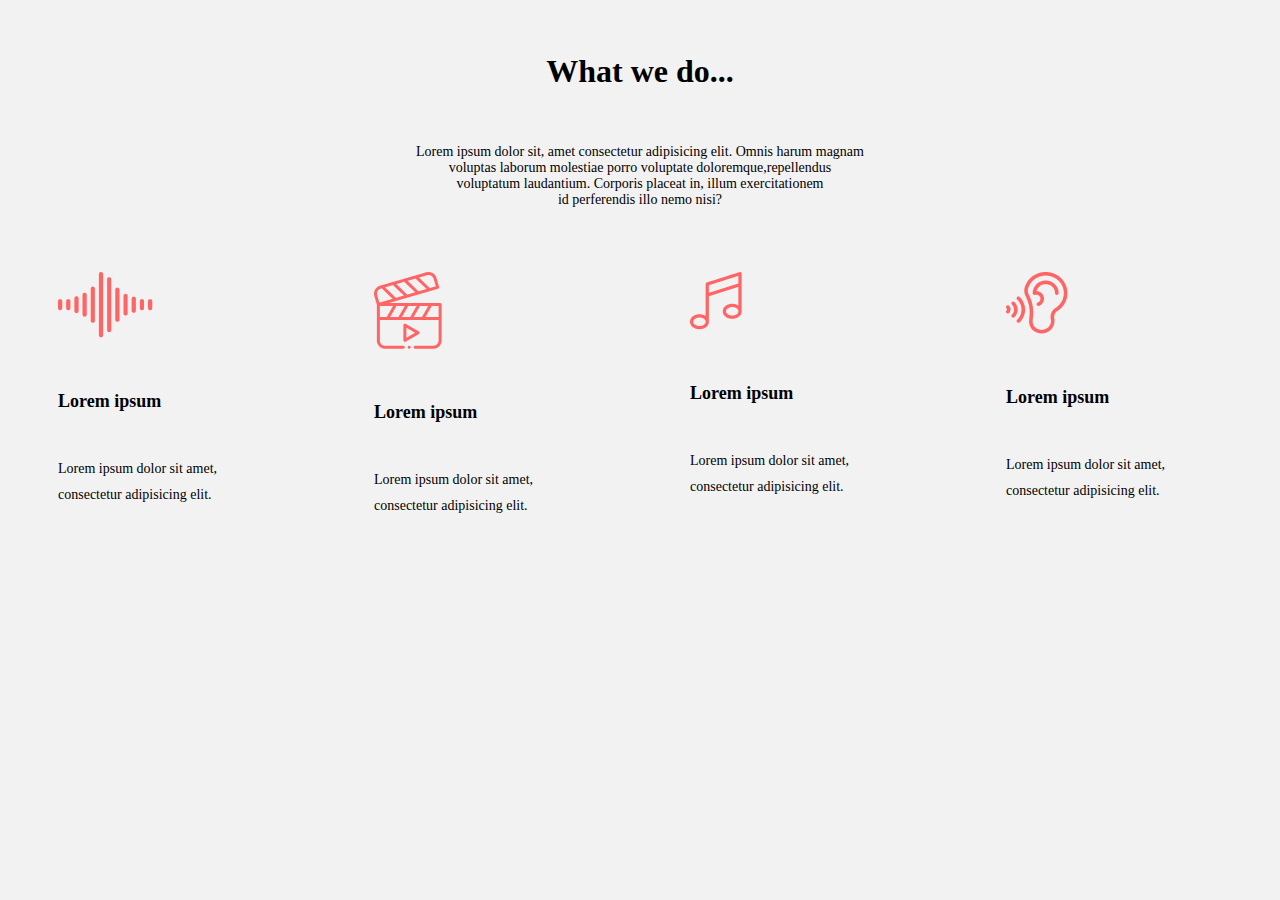
==== headphones/1-index.html @ b89bd81b "update changes" ====
<!DOCTYPE html>
<html lang="en">
<head>
    <meta charset="UTF-8">
    <meta name="viewport" content="width=device-width, initial-scale=1.0">
    <title>Document</title>  
    <link href="1-styles.css" rel="stylesheet">
</head>
<body>
    <main>
        <section>
            <div class="music">
                <h5>What we do...</h5>
                <p>Lorem ipsum dolor sit, amet consectetur adipisicing elit. Omnis harum magnam<br> voluptas laborum molestiae porro voluptate doloremque,repellendus<br> voluptatum laudantium. Corporis placeat in, illum exercitationem<br> id perferendis illo nemo nisi?</p>
            </div>
            <div class="video">
                <div class="sound" >
                    <img src="sound-frecuency.png" alt="sound">
                    <h6>Lorem ipsum</h6>
                    <p>Lorem ipsum dolor sit amet,<br> consectetur adipisicing elit.</p>
                </div>
                <div class="sound">
                    <img src="video.png" alt="video">
                    <h6>Lorem ipsum</h6>
                    <p>Lorem ipsum dolor sit amet,<br> consectetur adipisicing elit.</p>
                </div>
                <div class="sound">
                    <img src="music.png" alt="music">
                    <h6>Lorem ipsum</h6>
                    <p>Lorem ipsum dolor sit amet,<br> consectetur adipisicing elit.</p>
                </div>
                <div class="sound">
                    <img src="hearing.png" alt="hearing">
                    <h6>Lorem ipsum</h6>
                    <p>Lorem ipsum dolor sit amet,<br> consectetur adipisicing elit.</p>
                </div>
            </div>
        </section>
    </main>
</body>
</htm>
---- headphones/1-styles.css ----
body {
    background-color: #f2f2f2;
}
.music {
    justify-content: center;
    text-align: center;
}
.video {
    display: flex;
}
.sound {
    flex: auto;
    justify-content: center;
    align-items: center;
    line-height: 26px;
    padding: 50px;
}
h5 {
    font-family: source sans pro;
    font-size: 32px;
    font-weight: bold;
}
h6 {
    font-family: source sans pro;
    font-size: 18px;
    font-weight: bold;
}
p {
    font-family: source sans pro;
    font-size: 14px;
    font-weight: normal;
}
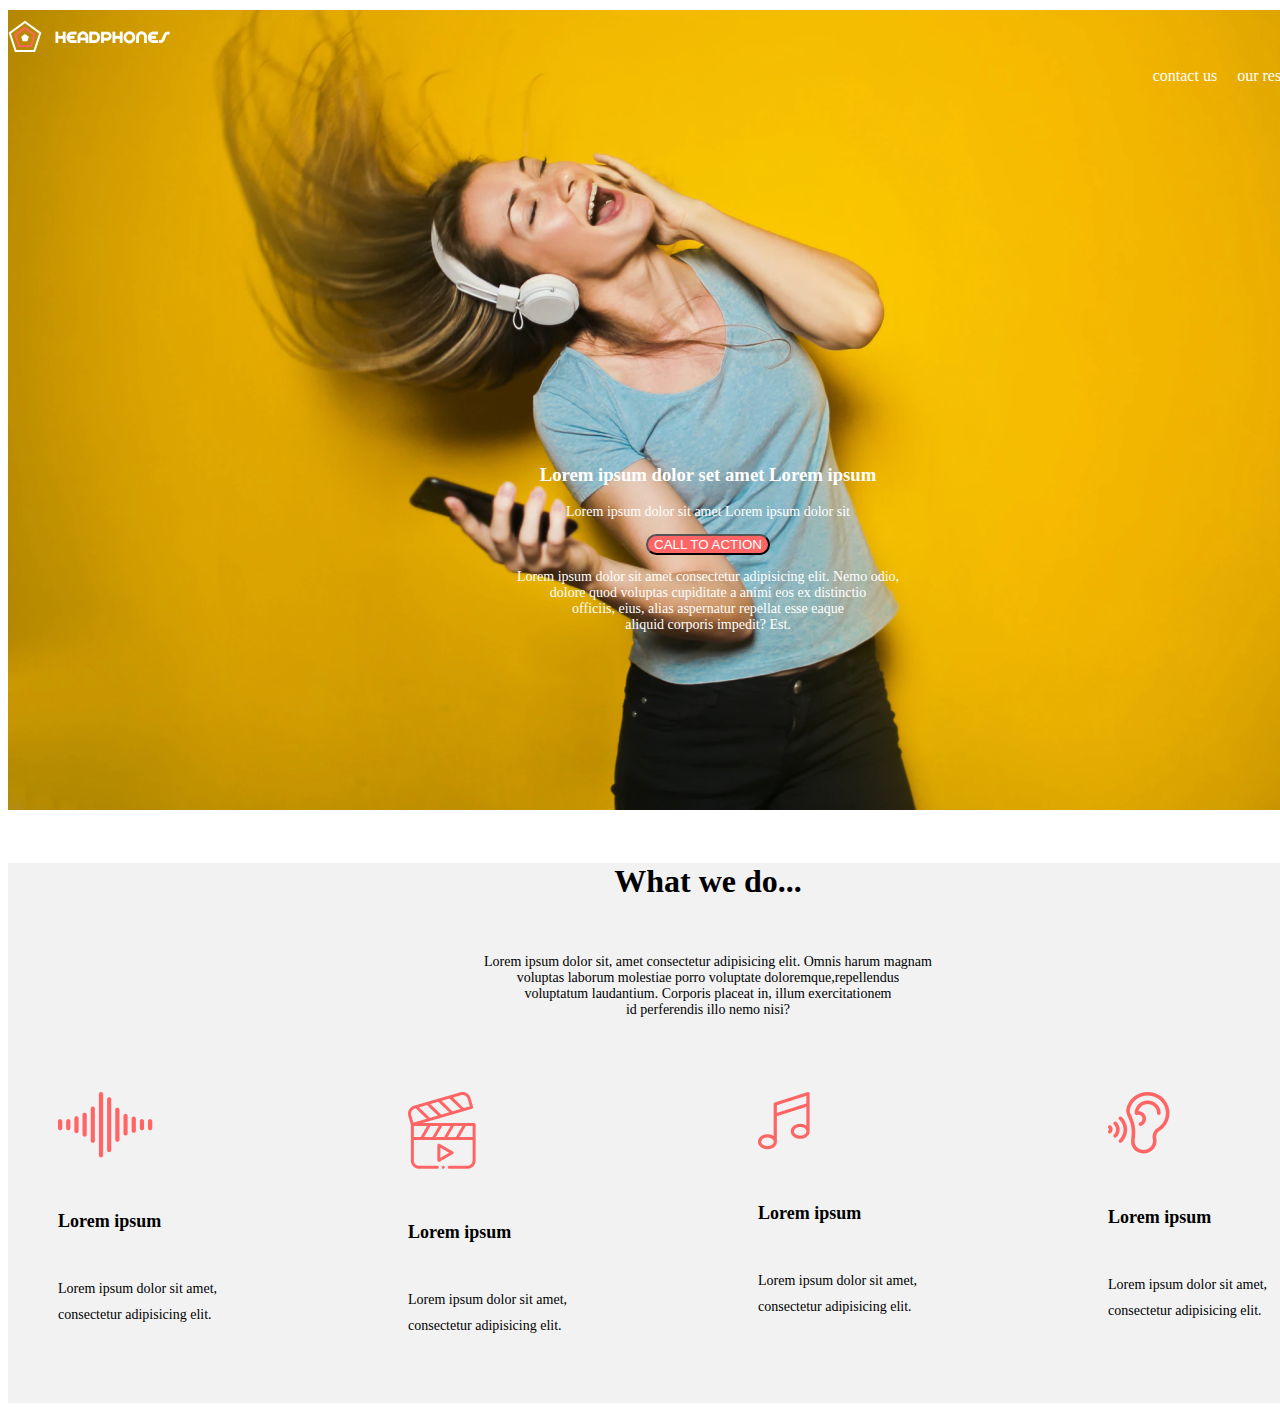
==== commit 969932a0: "update changes" ====
--- a/headphones/1-index.html
+++ b/headphones/1-index.html
@@ -3,12 +3,32 @@
 <head>
     <meta charset="UTF-8">
     <meta name="viewport" content="width=device-width, initial-scale=1.0">
-    <title>Document</title>  
+    <title>Document</title> 
+    <link href="0-styles.css" rel="stylesheet" > 
     <link href="1-styles.css" rel="stylesheet">
 </head>
 <body>
-    <main>
         <section>
+            <div class="background-image">
+                <section>
+                    <nav>
+                       <img src="logo.png" alt="logo">
+                       <div style="display: flex;">
+                           <a href="#" style="flex: auto; text-align: end;">contact us</a>
+                           <a href="#">our results</a>
+                           <a href="#">what we do</a>
+                       </div>
+                    </nav> 
+                    <div class="container">
+                         <h3>Lorem ipsum dolor set amet Lorem ipsum</h3>
+                         <p>Lorem ipsum dolor sit amet Lorem ipsum dolor sit</p>
+                         <button>CALL TO ACTION</button>
+                         <P>Lorem ipsum dolor sit amet consectetur adipisicing elit. Nemo odio,<br> dolore quod voluptas cupiditate a animi eos ex distinctio <br>officiis, eius, alias aspernatur repellat esse eaque <br>aliquid corporis impedit? Est.</P>
+                    </div>    
+                </section>
+                </div> 
+        </section>
+        <section class="animal">
             <div class="music">
                 <h5>What we do...</h5>
                 <p>Lorem ipsum dolor sit, amet consectetur adipisicing elit. Omnis harum magnam<br> voluptas laborum molestiae porro voluptate doloremque,repellendus<br> voluptatum laudantium. Corporis placeat in, illum exercitationem<br> id perferendis illo nemo nisi?</p>
@@ -36,6 +56,5 @@
                 </div>
             </div>
         </section>
-    </main>
 </body>
 </htm>--- a/headphones/0-styles.css
+++ b/headphones/0-styles.css
@@ -0,0 +1,47 @@
+.background-image {
+    background-image: url(Bitmap\ \(3\).png);
+    background-size: cover;
+    background-color: #979797;
+    color: #ffffff;
+    height: 800px;
+    width: 1400px;
+}
+a {
+    text-decoration: none;
+    margin: 10px;
+    color: #ffffff;
+}
+a:hover {
+    color: #ff6565;
+}
+p {
+    font-family: "Source Sans 3", sans-serif;
+    font-optical-sizing: 16;
+    font-weight: 26;
+    font-style: normal;
+  }
+  h5 {
+    font-style: bold;
+    font-size: 36;
+  }
+  .container {
+    justify-content: center;
+    text-align: center;
+    padding: 300px;
+    margin: 50px;
+  }
+  button {
+    background-color: #ff6565;
+    color: #ffffff;
+    border-radius: 22px;
+  }
+  button:hover {
+    opacity: 0.9;
+  }
+  img {
+    margin-top: 10px;
+    margin-left: 20;
+  }
+  nav {
+    margin-top: 10px;
+  }--- a/headphones/1-styles.css
+++ b/headphones/1-styles.css
@@ -1,5 +1,6 @@
-body {
+.animal {
     background-color: #f2f2f2;
+    width: 1400px;
 }
 .music {
     justify-content: center;
